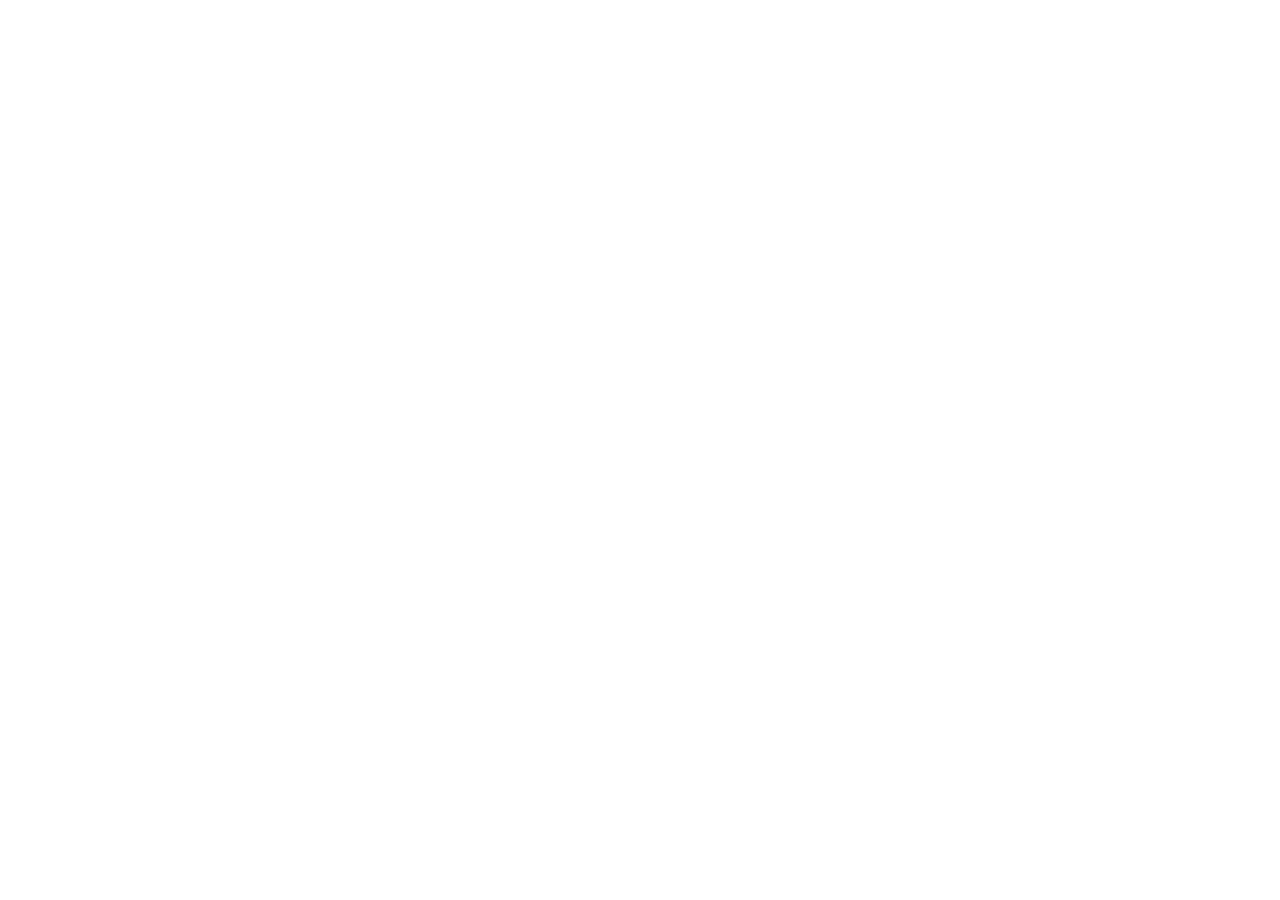
==== index.html @ cccd69d7 "blank page" ====
<!DOCTYPE html>
<html lang="en">
<head>
    <meta charset="UTF-8">
    <meta name="viewport" content="width=device-width, initial-scale=1.0">
    <title>Blank HTML Page</title>
</head>
<body>

    <!-- Your visible web page content goes here -->

</body>
</html>
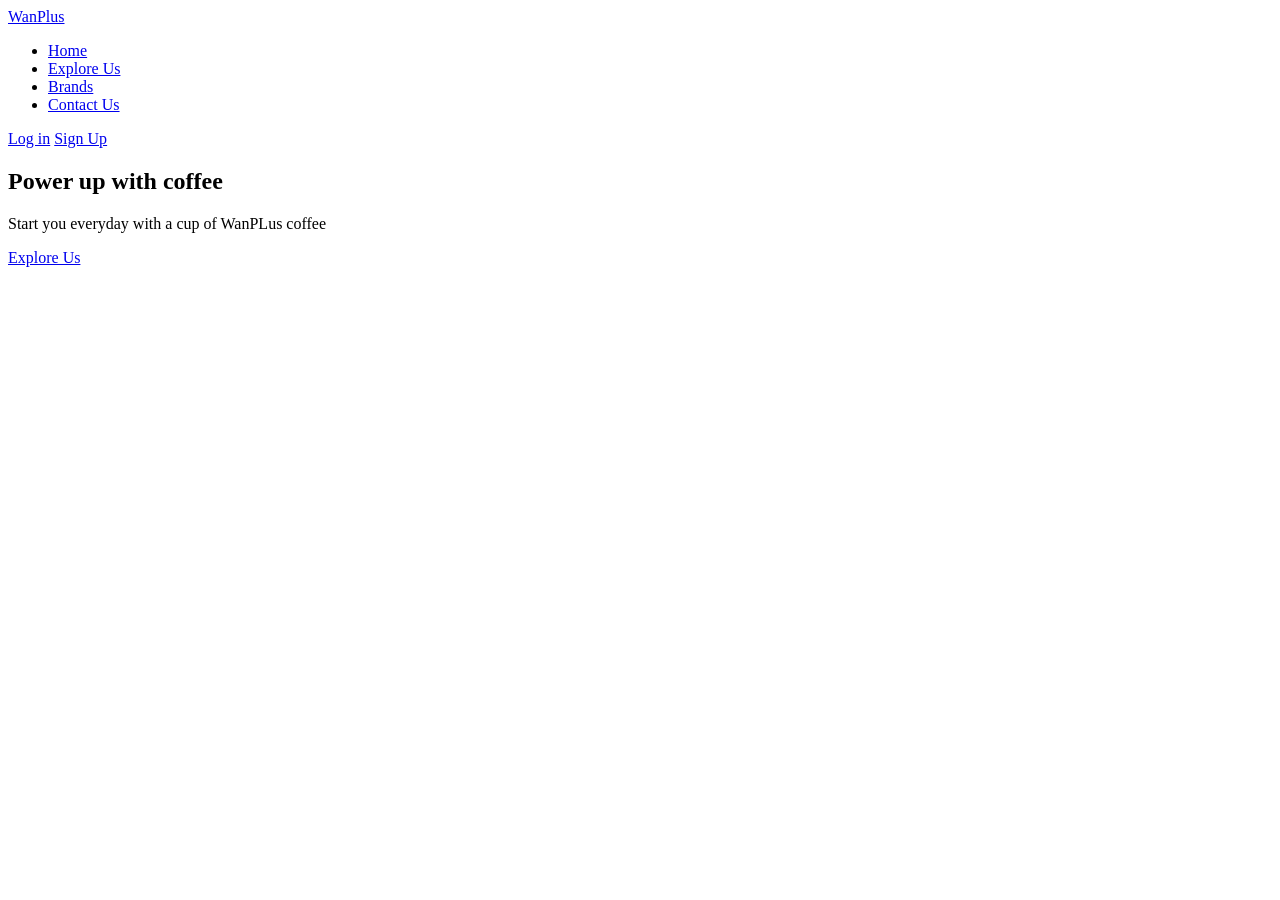
==== commit 52ccbe16: "finish index" ====
--- a/index.html
+++ b/index.html
@@ -3,11 +3,58 @@
 <head>
     <meta charset="UTF-8">
     <meta name="viewport" content="width=device-width, initial-scale=1.0">
-    <title>Blank HTML Page</title>
+    <title>Barista Shop</title>
 </head>
 <body>
+    <!-- !=============header / navigation bar===================-->
+    <header>
+        <div class="container">
+            <!-- ?logo-->
+            <div class="logo-area">
+                <a href="index.html">WanPlus</a>
+            </div>
 
-    <!-- Your visible web page content goes here -->
+            <!-- ?navigation area-->
+            <nav class="navigation-area">
+                <ul>
+                    <li>
+                        <a href="index.html">Home</a>
+                    </li>
 
+                    <li>
+                        <a href="drinks.html">Explore Us</a>
+                    </li>
+
+                    <li>
+                        <a href="#brands">Brands</a>
+                    </li>
+
+                    <li>
+                        <a href="#contact">Contact Us</a>
+                    </li>
+                </ul>
+            </nav>
+
+            <!-- ?Login / signup-->
+            <div class="auth-area">
+                <a href="login.html" class="login-button">Log in</a>
+
+                <a href="signup.html" class="signup-button">Sign Up</a>
+            </div>
+        </div>
+    </header>
+
+    <!-- !============= Main section ===================-->
+    <main>
+        <section class="hero-section">
+            <div class="container">
+                <div class="hero-section">
+                    <h1>Power up with coffee</h1>
+                    <p>Start you everyday with a cup of WanPLus coffee</p>
+                    <a href="drinks.html" class="hero-button">Explore Us</a>
+                </div>
+            </div>
+        </section>
+    </main>
 </body>
 </html>
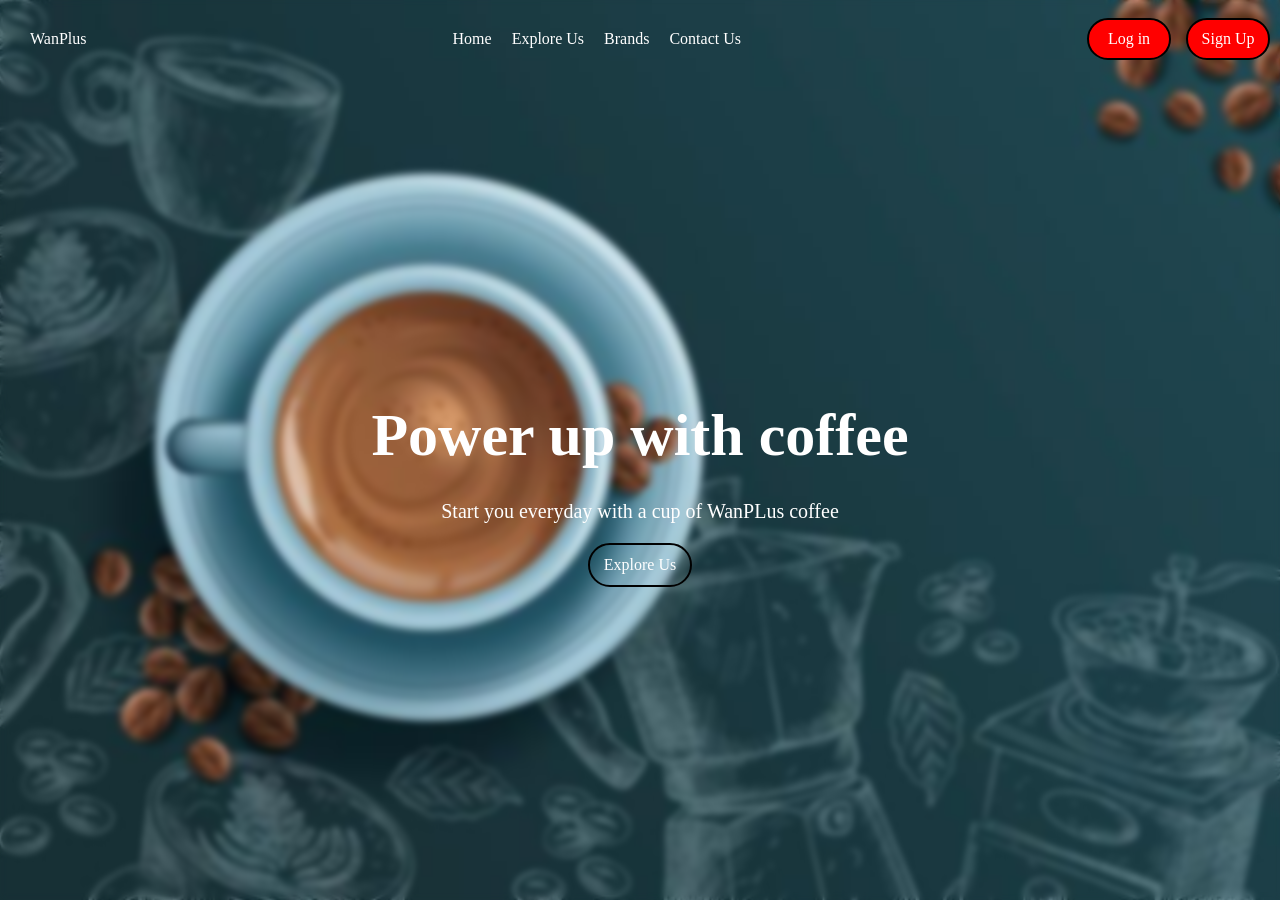
==== commit 645ad65b: "gave interface to index and few changes to index" ====
--- a/index.html
+++ b/index.html
@@ -4,6 +4,7 @@
     <meta charset="UTF-8">
     <meta name="viewport" content="width=device-width, initial-scale=1.0">
     <title>Barista Shop</title>
+    <link rel="stylesheet" href="indexstyle.css">
 </head>
 <body>
     <!-- !=============header / navigation bar===================-->
@@ -48,7 +49,7 @@
     <main>
         <section class="hero-section">
             <div class="container">
-                <div class="hero-section">
+                <div class="hero-card">
                     <h1>Power up with coffee</h1>
                     <p>Start you everyday with a cup of WanPLus coffee</p>
                     <a href="drinks.html" class="hero-button">Explore Us</a>
--- a/indexstyle.css
+++ b/indexstyle.css
@@ -0,0 +1,106 @@
+body { 
+    background: url(images/background.jpg); 
+    background-position: center; 
+    background-repeat: no-repeat; 
+    background-size: cover; 
+    backdrop-filter: blur(3px); 
+
+    display: flex; 
+    flex-direction: column; 
+    min-height: 100vh; 
+    margin: 0; 
+    overflow: hidden; 
+}
+
+main {
+    flex: 1;
+
+    display: flex;
+    justify-content: center;
+    align-items: center;
+}
+.container {
+    display: flex;
+    align-items: center;    /* vertically center items */
+    justify-content: space-between;
+    margin: 10px;
+}
+
+.navigation-area ul {
+    display: flex;
+    gap: 20px;
+    margin: 0;
+    padding: 0;
+}
+
+ul li {
+    list-style: none;
+}
+
+.logo-area a {
+    color: white;
+    margin: 20px;
+}
+
+ul li a {
+    color: white;
+}
+
+.login-button, .signup-button  {
+    color: white;
+    width: 60px;
+    border: 2px solid black;
+    padding: 10px;
+    border-radius: 30px;
+    background-color: red;
+}
+
+.auth-area , .login-button , .signup-button, a {
+    display: flex;
+    align-items: center;
+    justify-content: center;
+    text-decoration: none;
+}
+
+.auth-area {
+    display: flex;
+    gap: 15px;
+}
+
+.hero-section { 
+    height: 100%;
+
+    display: flex; 
+    justify-content: center; 
+    align-items: center; 
+}
+
+.hero-card h1 {
+    color: white;
+    font-size: 60px;
+    margin: 10px;
+}
+
+.hero-card p {
+    font-size: 20px;
+    color: white;
+}
+
+.hero-card a {
+    color: white;
+    height: 40px;
+    width: 100px;
+    border: 2px solid black;
+    align-items: center;
+    display: flex;
+    justify-content: center;
+    border-radius: 30px;
+    text-decoration: none;
+}
+
+.hero-card {
+    display: flex;
+    flex-direction: column;
+    align-items: center;
+}
+
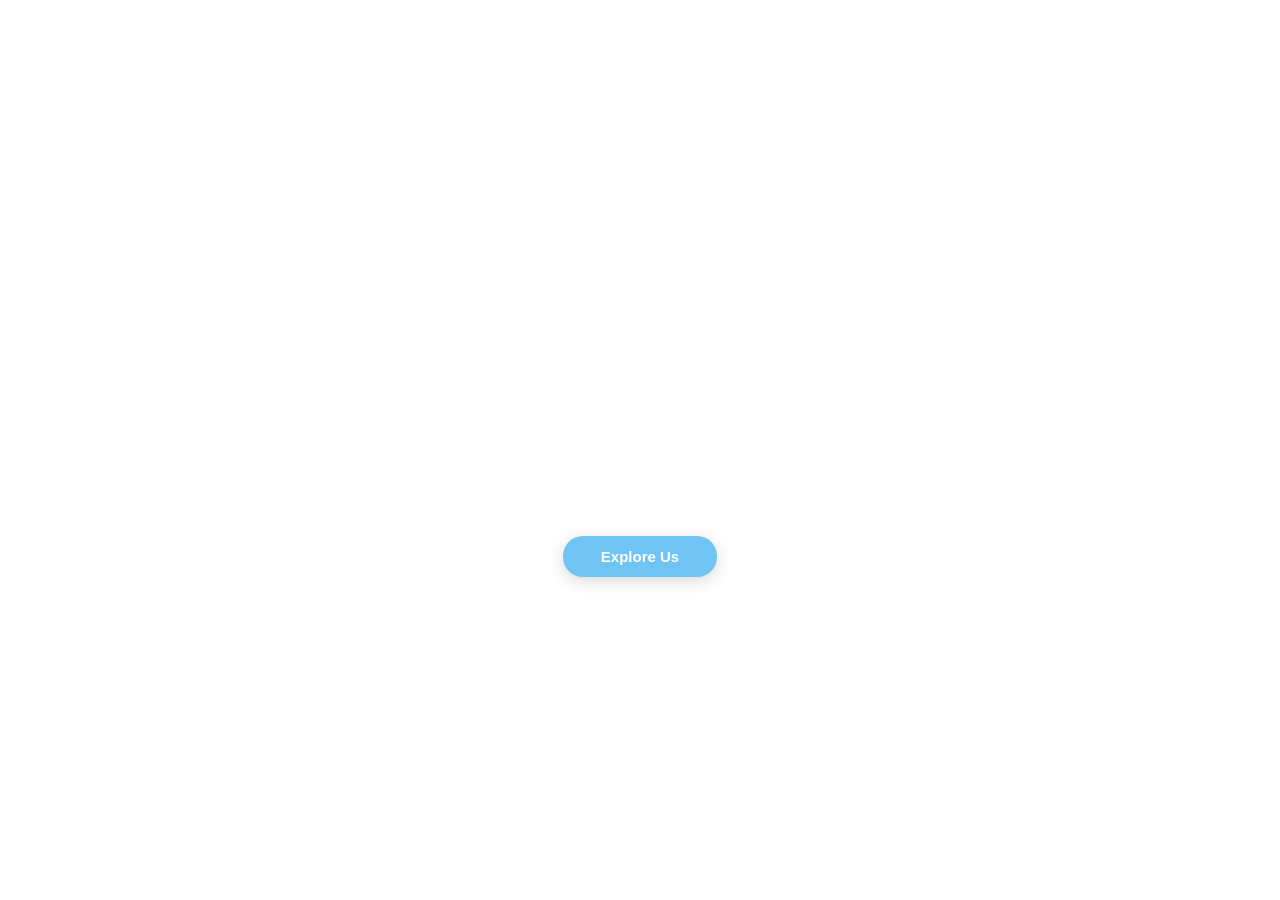
==== commit d4aeea3f: "settle the login and signup page" ====
--- a/index.html
+++ b/index.html
@@ -38,9 +38,9 @@
 
             <!-- ?Login / signup-->
             <div class="auth-area">
-                <a href="login.html" class="login-button">Log in</a>
+                <a href="login.html" class="login-button" target="_blank">Log in</a>  <!-- Login-->
 
-                <a href="signup.html" class="signup-button">Sign Up</a>
+                <a href="login.html" class="login-button" target="_blank">Sign Up</a>  <!-- Signup-->
             </div>
         </div>
     </header>
--- a/indexstyle.css
+++ b/indexstyle.css
@@ -1,34 +1,49 @@
+* {
+    box-sizing: border-box;
+}
+
+html, body {
+    height: 100vh;
+    margin: 0;
+    padding: 0;
+    overflow: hidden; /* Keeps screen non-scrollable */
+    font-family: 'Poppins', sans-serif;
+}
+
 body { 
-    background: url(images/background.jpg); 
-    background-position: center; 
-    background-repeat: no-repeat; 
-    background-size: cover; 
-    backdrop-filter: blur(3px); 
-
+    background: url(images/background2.jpg) center/cover no-repeat; 
     display: flex; 
     flex-direction: column; 
-    min-height: 100vh; 
-    margin: 0; 
-    overflow: hidden; 
+    color: #ffffff;
+    backdrop-filter: blur(2px);
 }
 
-main {
-    flex: 1;
+/* Header Section */
+header {
+    width: 100%;
+    padding: 24px 40px;
+}
 
+header .container {
     display: flex;
-    justify-content: center;
-    align-items: center;
+    align-items: center;    
+    justify-content: space-between;
+    width: 100%;
+    max-width: 1200px;
+    margin: 0 auto;
 }
-.container {
-    display: flex;
-    align-items: center;    /* vertically center items */
-    justify-content: space-between;
-    margin: 10px;
+
+.logo-area a {
+    color: #ffffff;
+    font-size: 26px;
+    font-weight: 700;
+    font-style: italic;
+    text-decoration: none;
 }
 
 .navigation-area ul {
     display: flex;
-    gap: 20px;
+    gap: 32px;
     margin: 0;
     padding: 0;
 }
@@ -37,70 +52,112 @@
     list-style: none;
 }
 
-.logo-area a {
-    color: white;
-    margin: 20px;
+ul li a {
+    color: #ffffff;
+    font-size: 15px;
+    font-weight: 500;
+    text-decoration: none;
+    transition: opacity 0.2s ease;
 }
 
-ul li a {
-    color: white;
+ul li a:hover {
+    opacity: 0.8;
 }
 
-.login-button, .signup-button  {
-    color: white;
-    width: 60px;
-    border: 2px solid black;
-    padding: 10px;
-    border-radius: 30px;
-    background-color: red;
+/* Auth Buttons */
+.auth-area {
+    display: flex;
+    gap: 12px;
 }
 
-.auth-area , .login-button , .signup-button, a {
-    display: flex;
+.login-button, .signup-button {
+    display: inline-flex;
     align-items: center;
     justify-content: center;
     text-decoration: none;
+    font-size: 14px;
+    font-weight: 500;
+    padding: 8px 22px;
+    border-radius: 6px;
+    border: none;
+    transition: transform 0.2s ease, opacity 0.2s ease;
 }
 
-.auth-area {
+.login-button {
+    background-color: rgba(255, 255, 255, 0.2);
+    color: #ffffff;
+    backdrop-filter: blur(5px);
+}
+
+.signup-button {
+    background-color: #1d9bf0;
+    color: #ffffff;
+}
+
+.login-button:hover, .signup-button:hover {
+    opacity: 0.9;
+    transform: translateY(-1px);
+}
+
+/* Fully Centered Main Section */
+main {
+    flex: 1;
     display: flex;
-    gap: 15px;
+    justify-content: center;
+    align-items: center;
+    text-align: center;
 }
 
 .hero-section { 
-    height: 100%;
-
     display: flex; 
     justify-content: center; 
     align-items: center; 
+    width: 100%;
 }
 
-.hero-card h1 {
-    color: white;
-    font-size: 60px;
-    margin: 10px;
-}
-
-.hero-card p {
-    font-size: 20px;
-    color: white;
-}
-
-.hero-card a {
-    color: white;
-    height: 40px;
-    width: 100px;
-    border: 2px solid black;
-    align-items: center;
+.hero-section .container {
     display: flex;
     justify-content: center;
-    border-radius: 30px;
-    text-decoration: none;
+    align-items: center;
+    margin: 0;
 }
 
 .hero-card {
     display: flex;
     flex-direction: column;
     align-items: center;
+    justify-content: center;
+    text-align: center;
 }
 
+.hero-card h1 {
+    color: #ffffff;
+    font-size: 58px;
+    font-weight: 700;
+    margin: 0 0 12px 0;
+    letter-spacing: -0.5px;
+}
+
+.hero-card p {
+    font-size: 18px;
+    color: rgba(255, 255, 255, 0.9);
+    margin: 0 0 32px 0;
+    font-weight: 400;
+}
+
+.hero-button {
+    color: #ffffff;
+    background-color: #70c4f4;
+    padding: 12px 38px;
+    border-radius: 20px;
+    font-size: 15px;
+    font-weight: 600;
+    text-decoration: none;
+    box-shadow: 0 4px 15px rgba(0, 0, 0, 0.15);
+    transition: background-color 0.2s ease, transform 0.2s ease;
+}
+
+.hero-button:hover {
+    background-color: #5ab6ee;
+    transform: translateY(-2px);
+}
